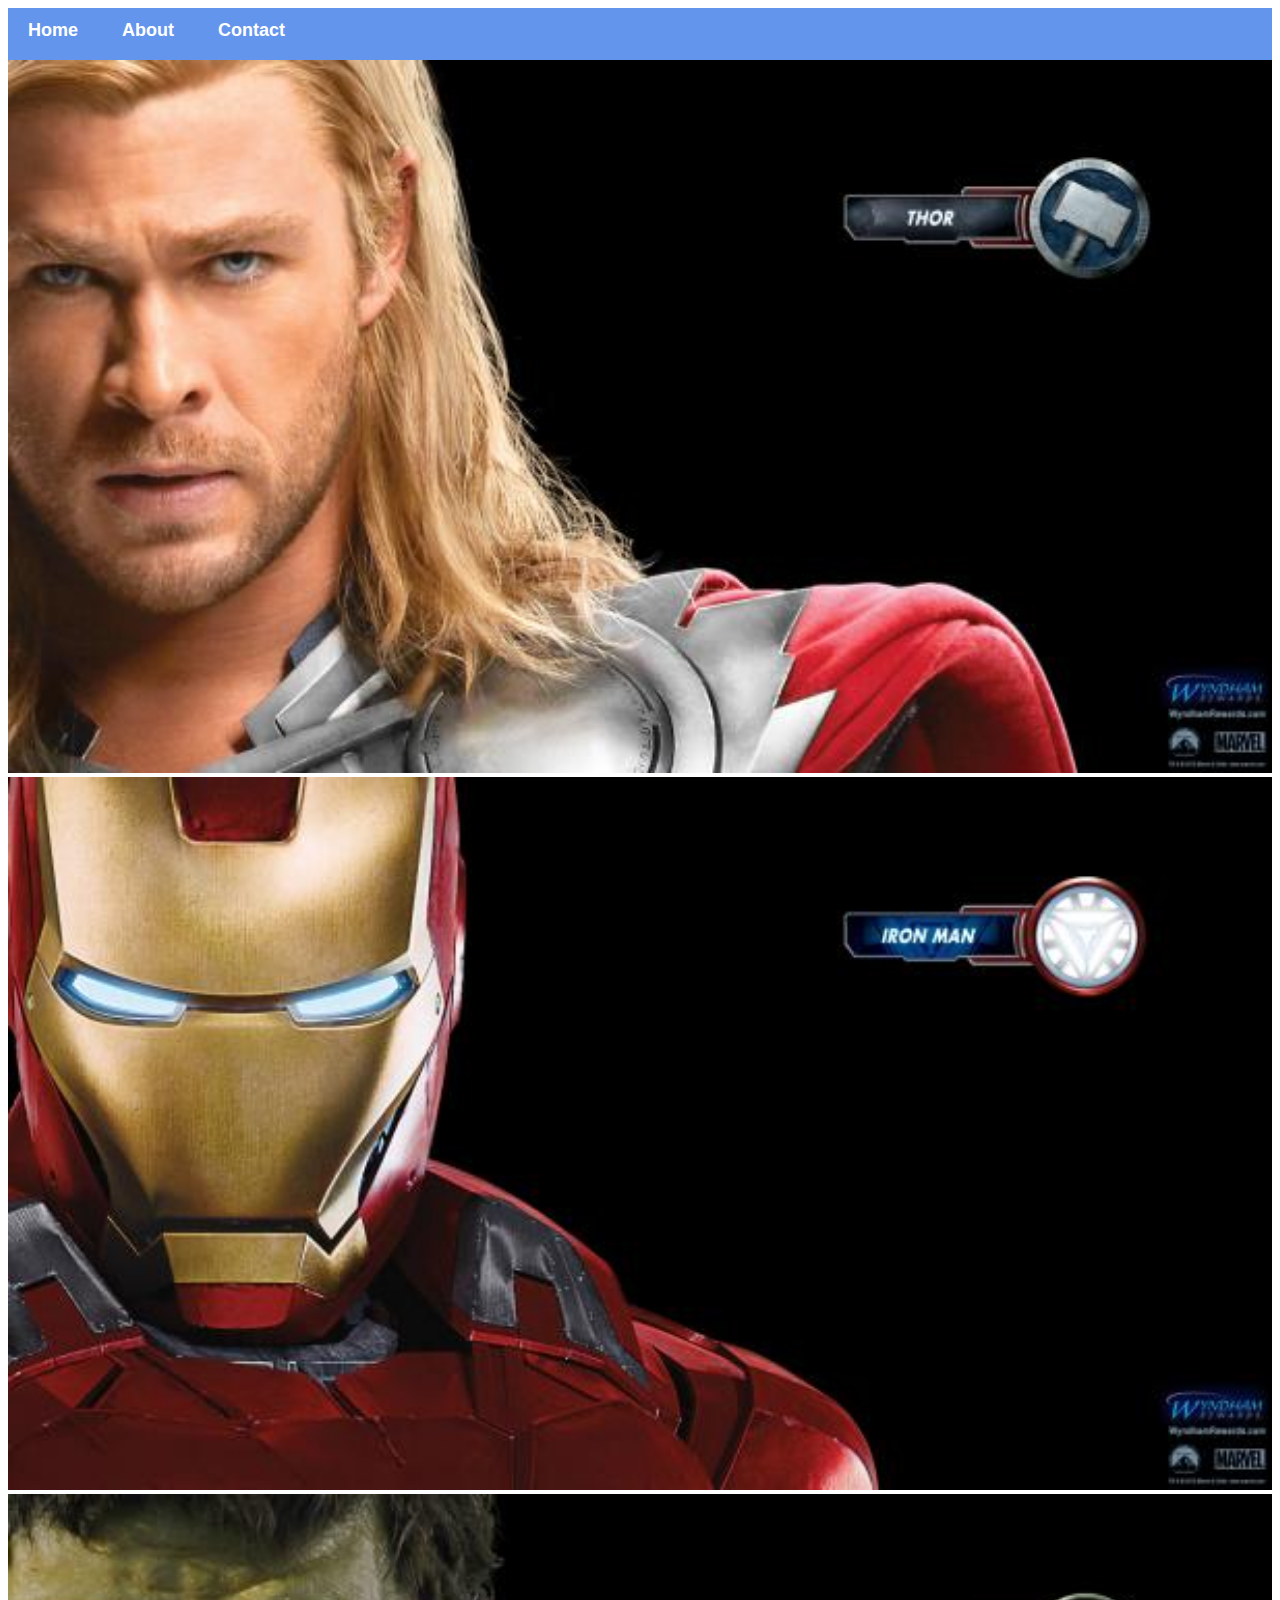
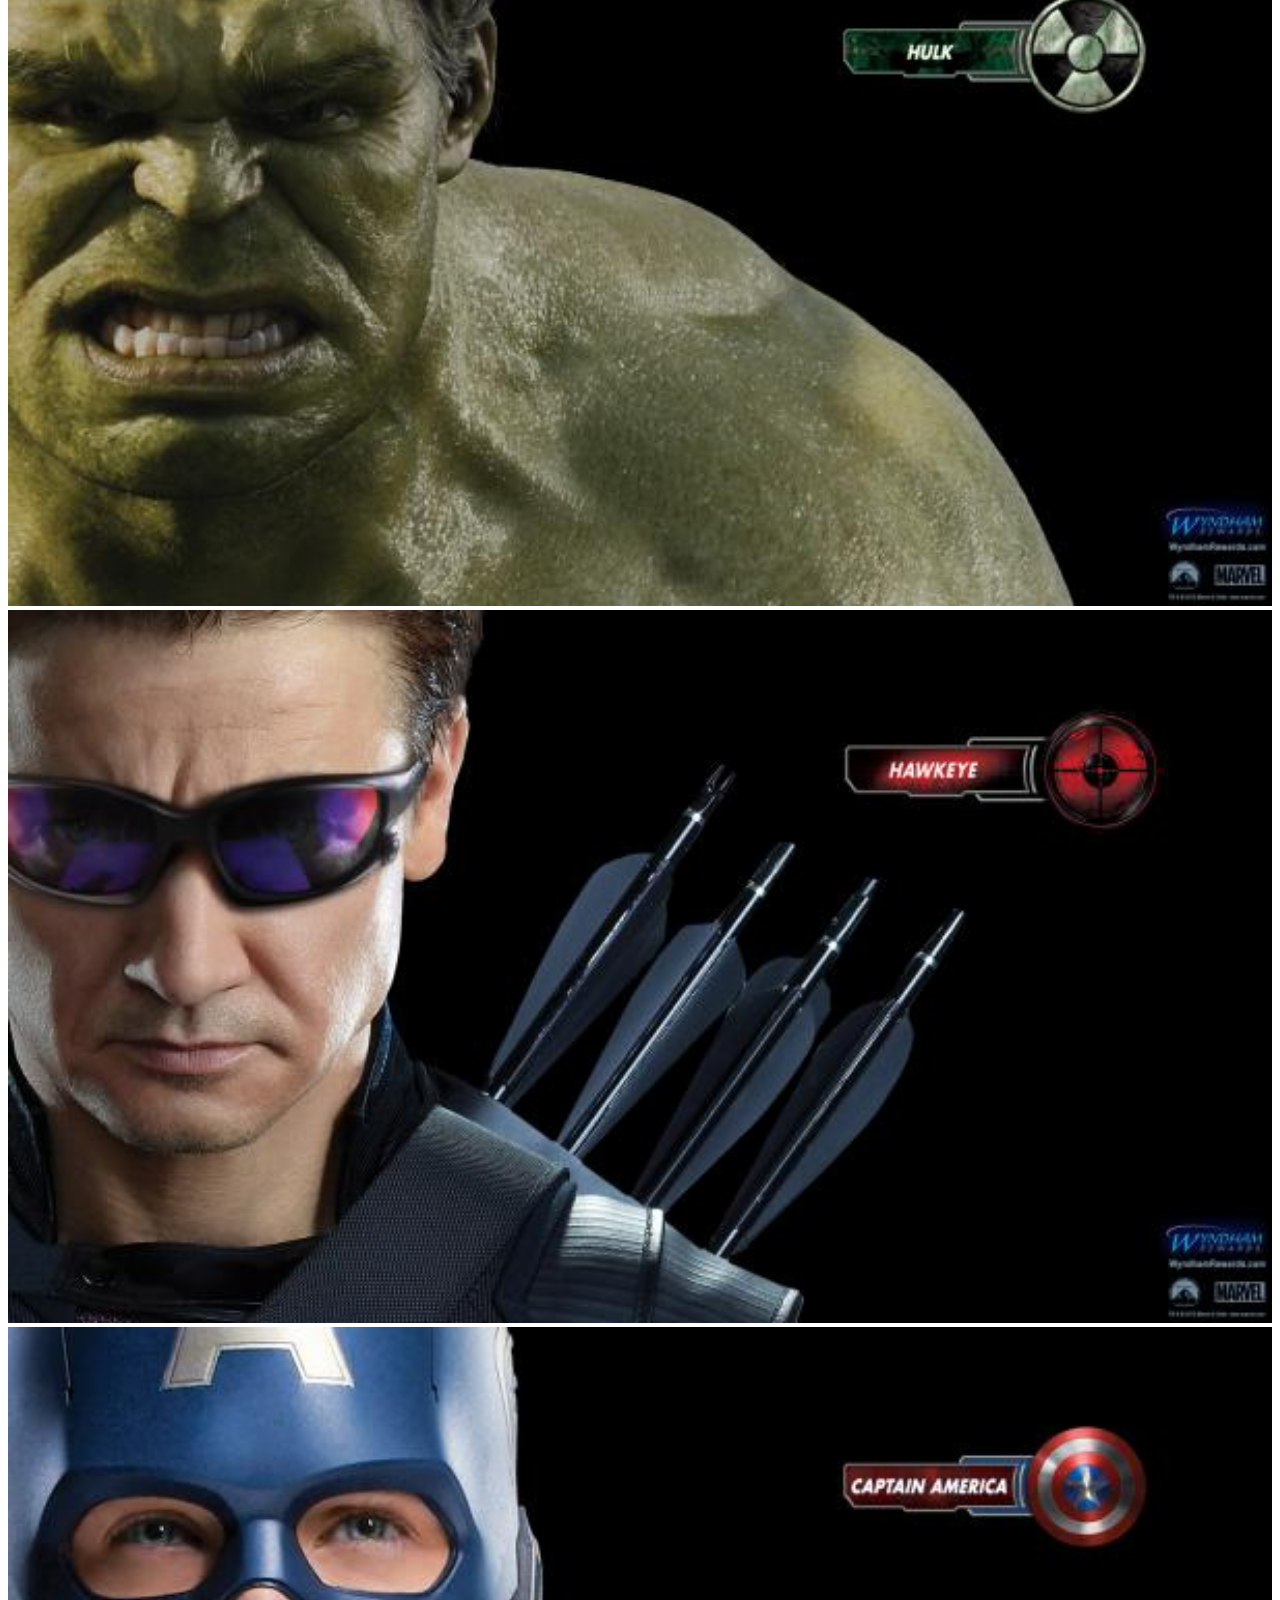
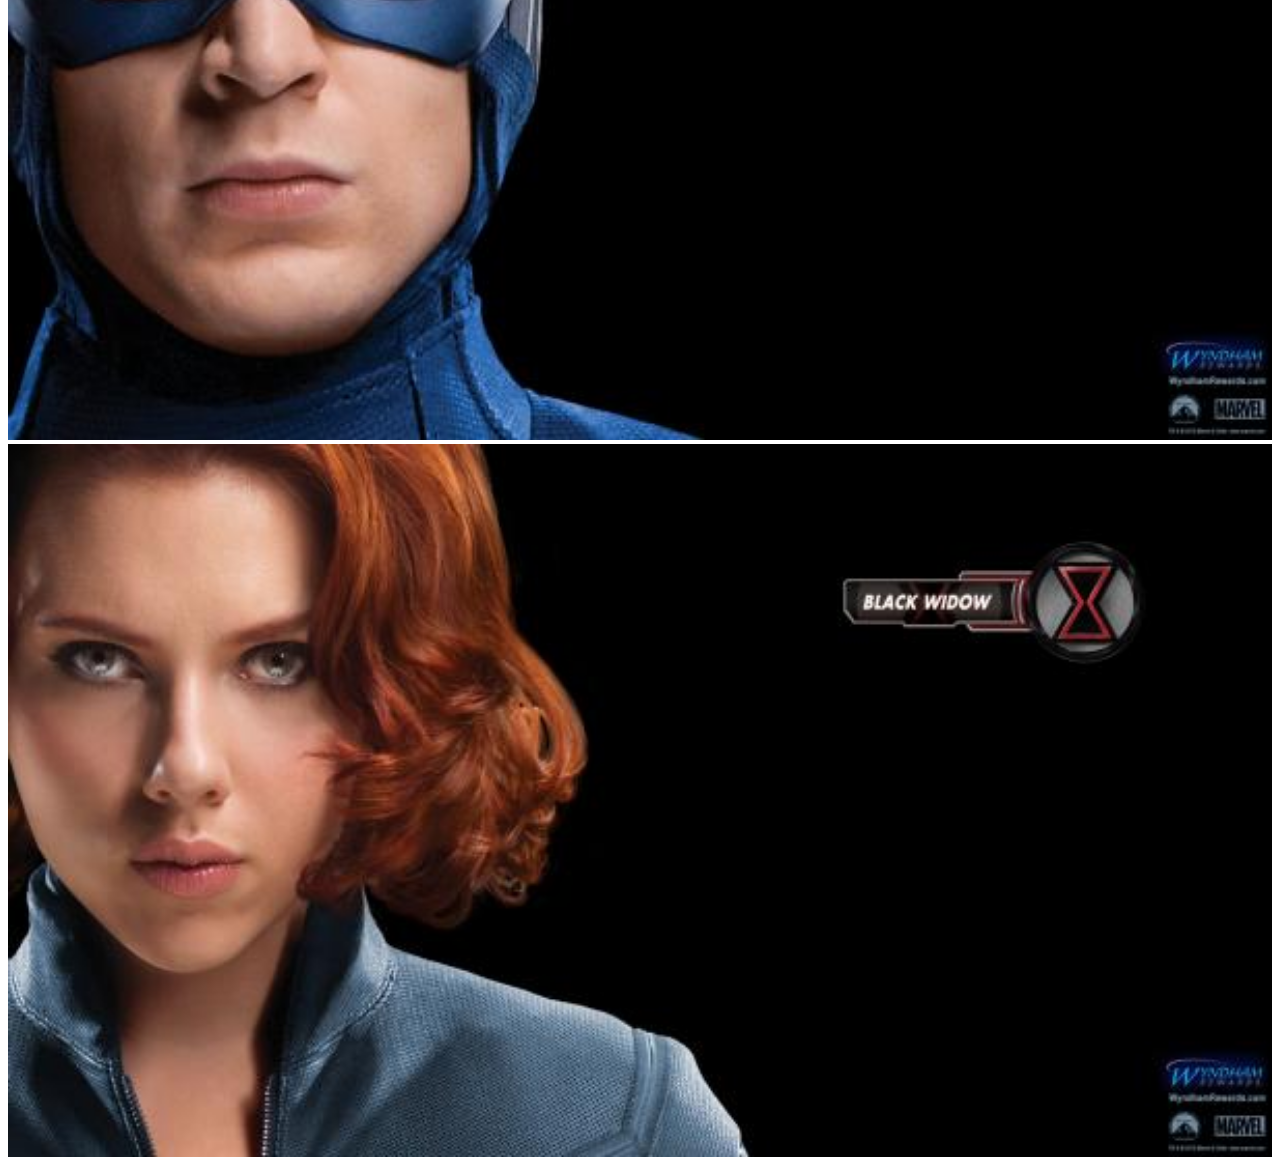
==== index.html @ 0002c3bf "Added Project Files" ====
<!DOCTYPE html>
<html>
    <head>
    <link rel="stylesheet" href="style.css">

    </head>
    <body>
        <div id="menu">
            <a href="index.html">Home</a>
            <a href="about.html">About</a>
            <a href="contact.html">Contact</a>
        </div>
        <div class="gallery">
            <a href="avenger-1.html"><img src="images/avengers_01.jpg" /></a>
            <a href="avenger-2.html"><img src="images/avengers_02.jpg" /></a>
            <a href="avenger-3.html"><img src="images/avengers_03.jpg" /></a>
            <a href="avenger-4.html"><img src="images/avengers_04.jpg" /></a>
            <a href="avenger-5.html"><img src="images/avengers_05.jpg" /></a>
            <a href="avenger-6.html"><img src="images/avengers_06.jpg" /></a>
        </div>
    
    </body>
</html>
---- style.css ----
.gallery img{
    width: 100%;
}

h2{
    font-family: Impact, fantasy;
    text-align: center;
    font-size: 30px;
    color: cornflowerblue;
    font-style: italic
}

h4{
    font-family: Impact, fantasy;
    font-size: 20px;
    font-style: italic;
    color: cornflowerblue;
}

p{
    font-family: Helvetica, sans-serif;
}

#menu{
    width: 100%;
    height: 40px;
    background-color: cornflowerblue;
    padding-top: 12px;
}

#menu a{
    color: white;
    font-family: Helvetica, sans-serif;
    font-size: 18px;
    text-decoration: none;
    font-weight: 800;

    padding-left: 20px;
    padding-right: 20px;
}

#menu a:hover{
    color: #5077bd;
}
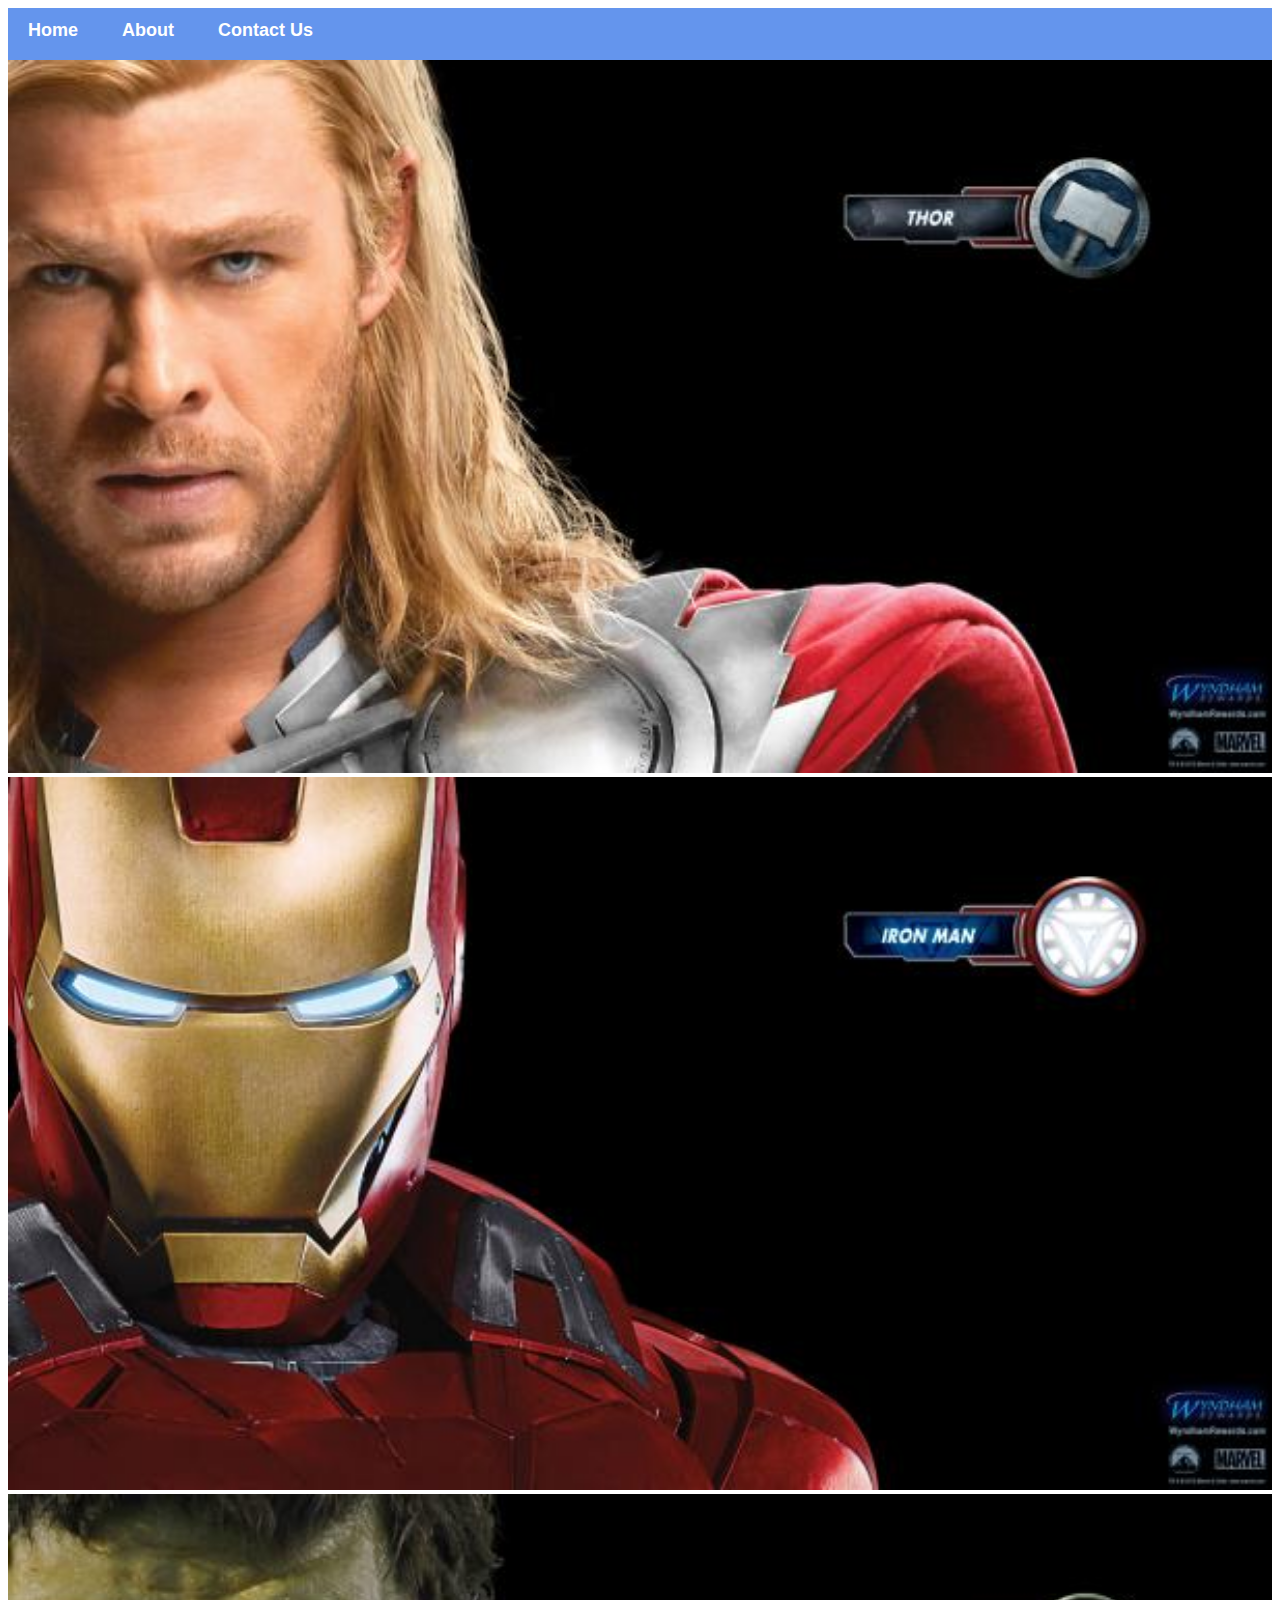
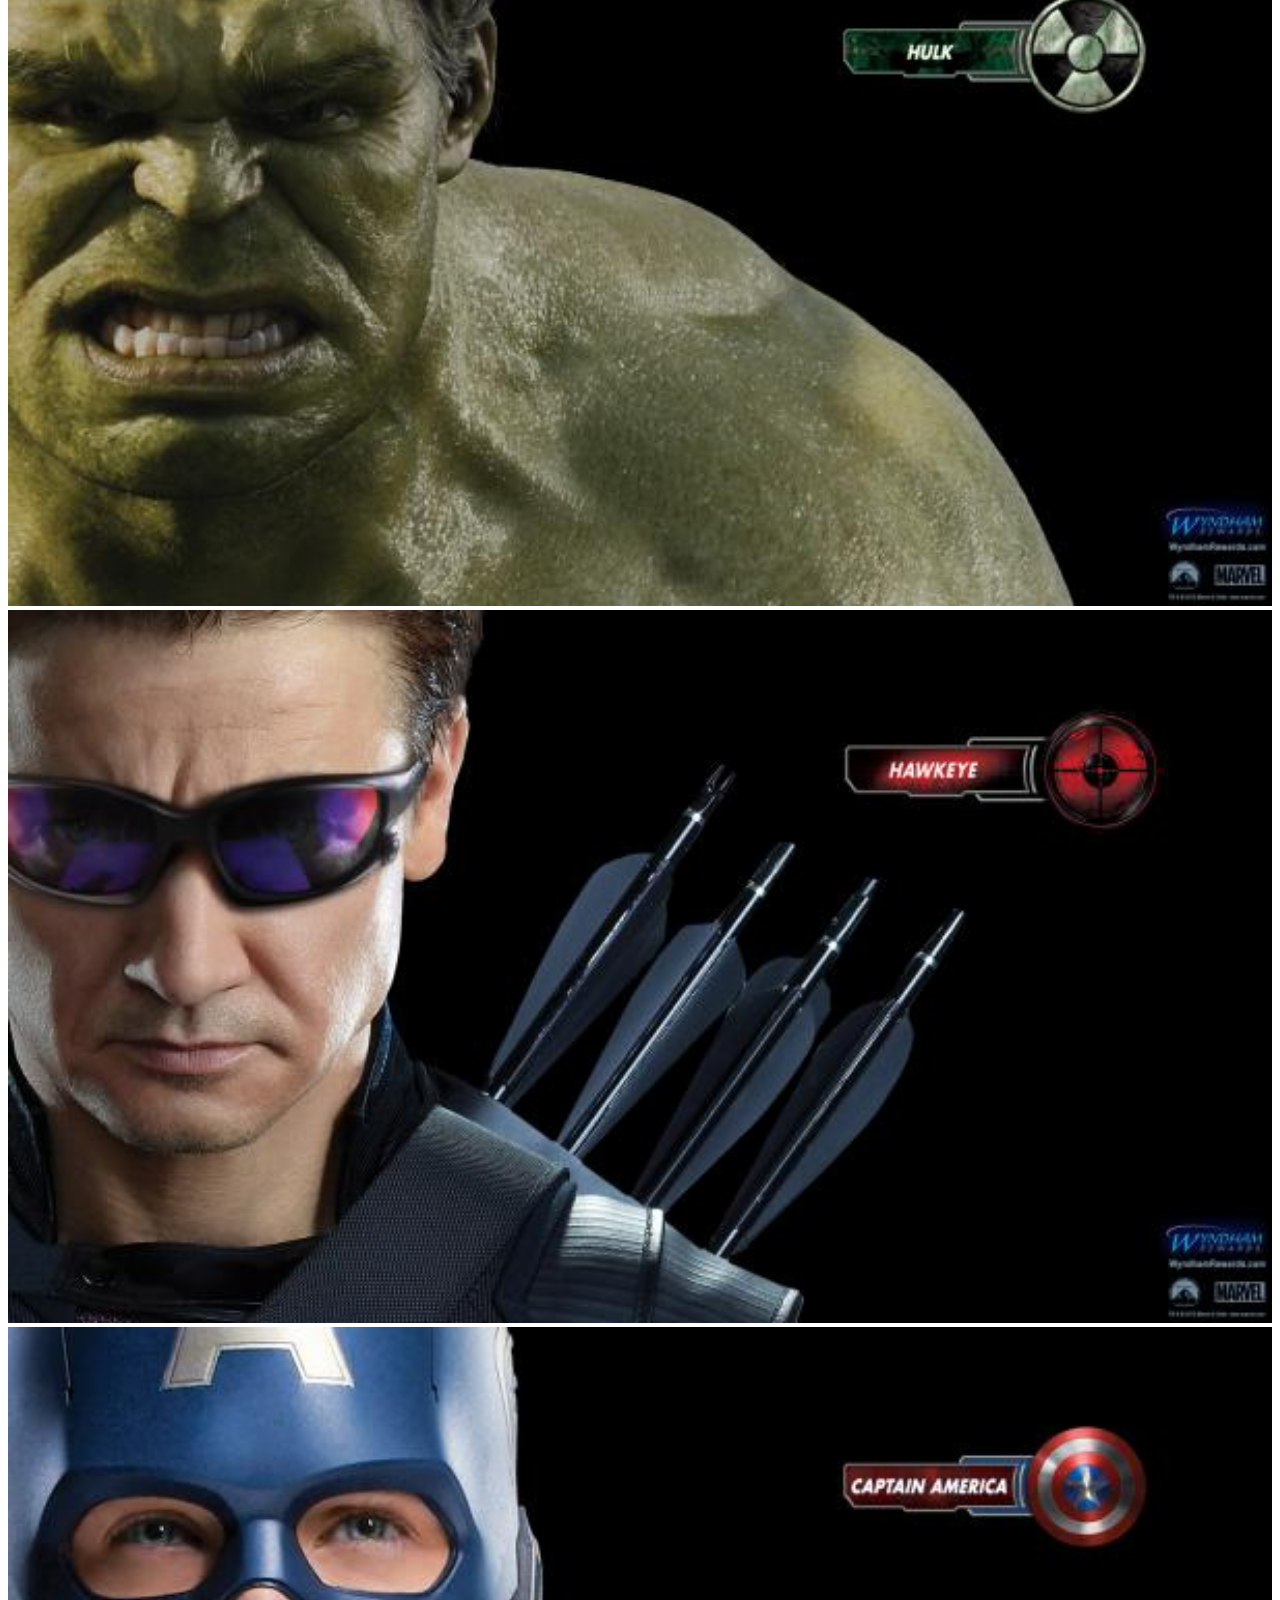
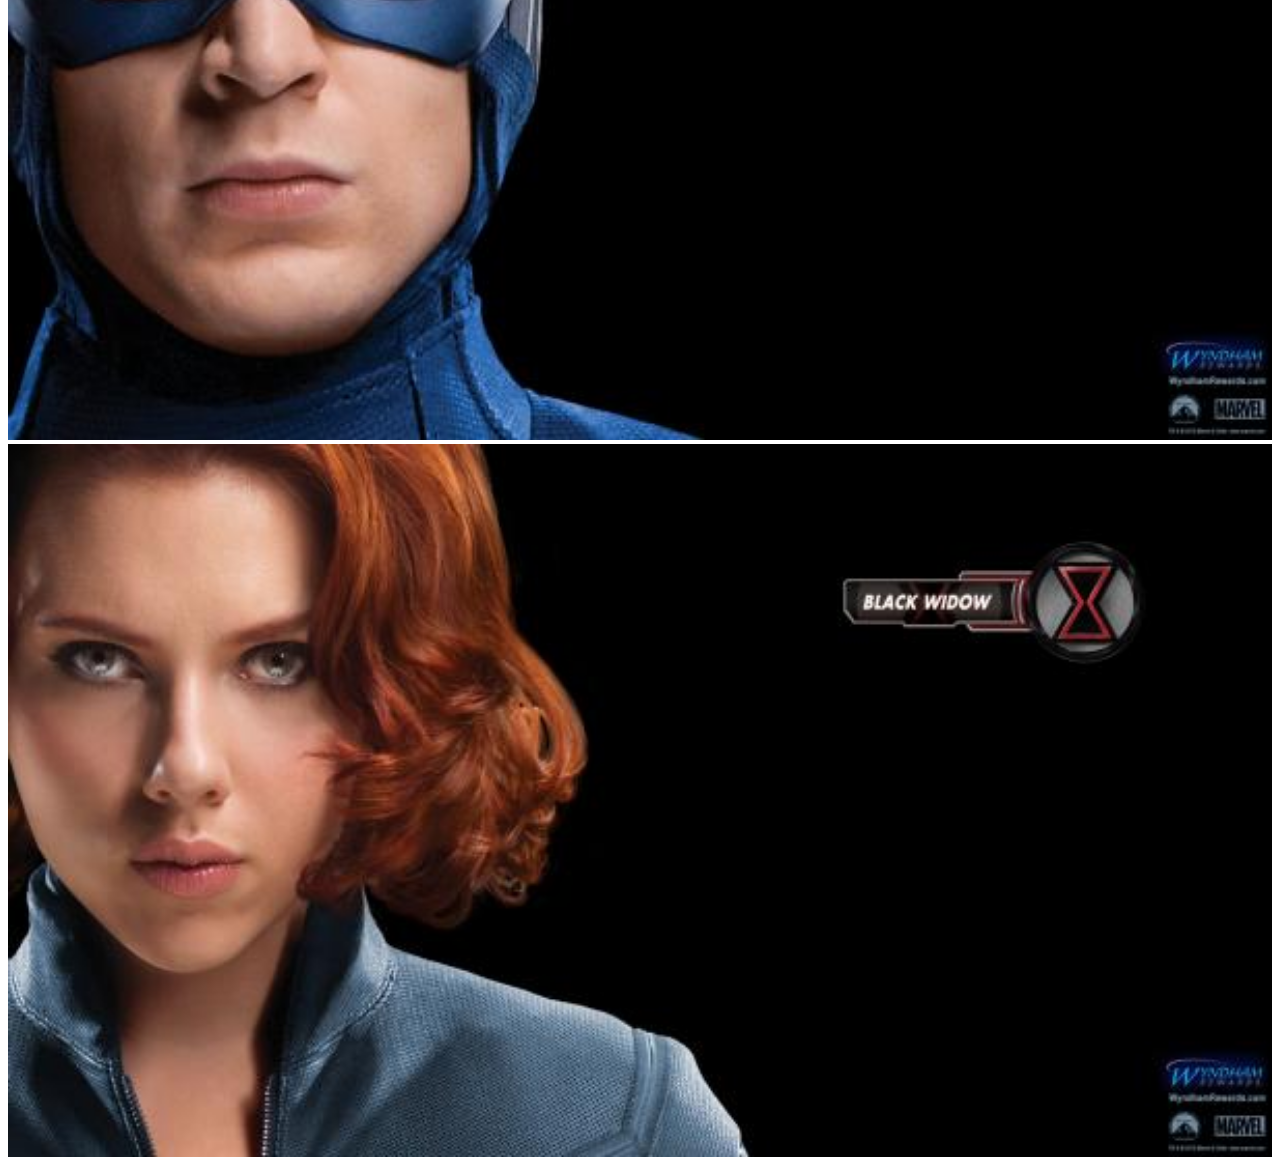
==== commit 24349778: "Changed Contact to "Contact Us"" ====
--- a/index.html
+++ b/index.html
@@ -8,7 +8,7 @@
         <div id="menu">
             <a href="index.html">Home</a>
             <a href="about.html">About</a>
-            <a href="contact.html">Contact</a>
+            <a href="contact.html">Contact Us</a>
         </div>
         <div class="gallery">
             <a href="avenger-1.html"><img src="images/avengers_01.jpg" /></a>
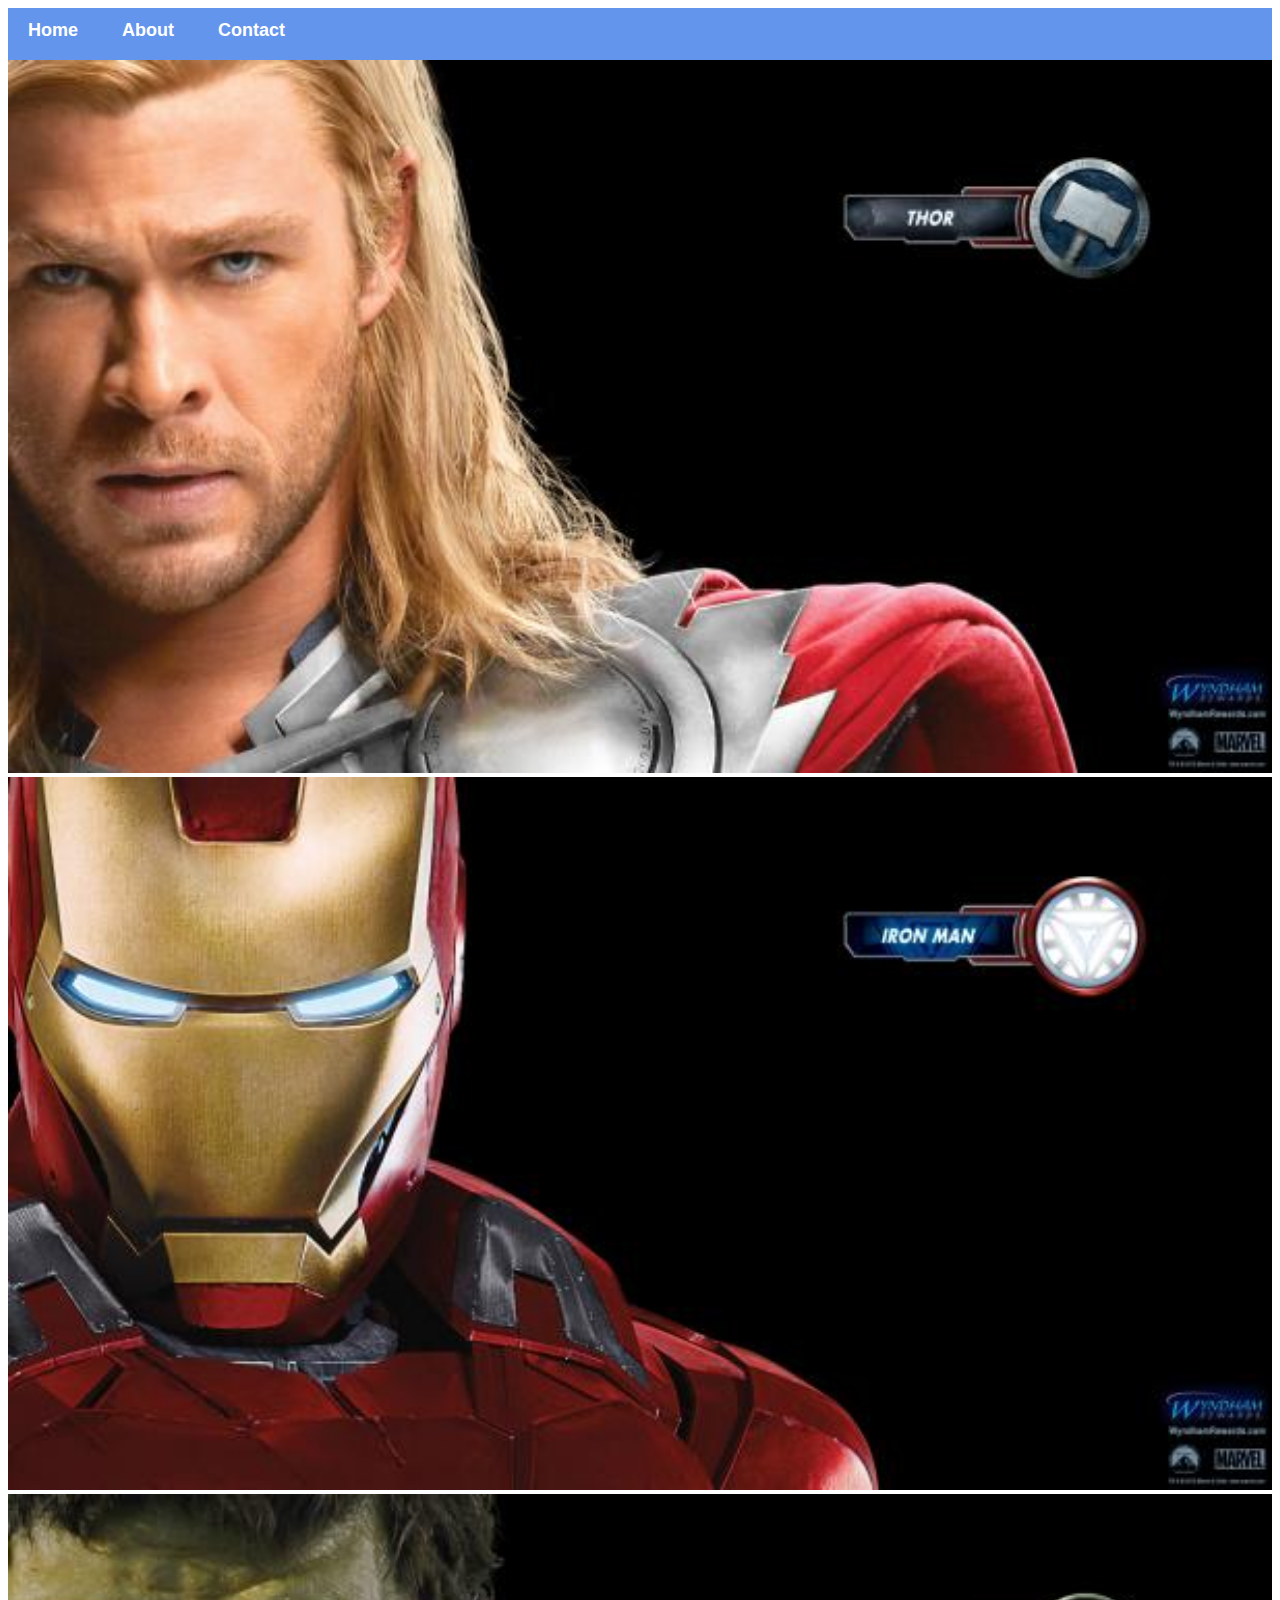
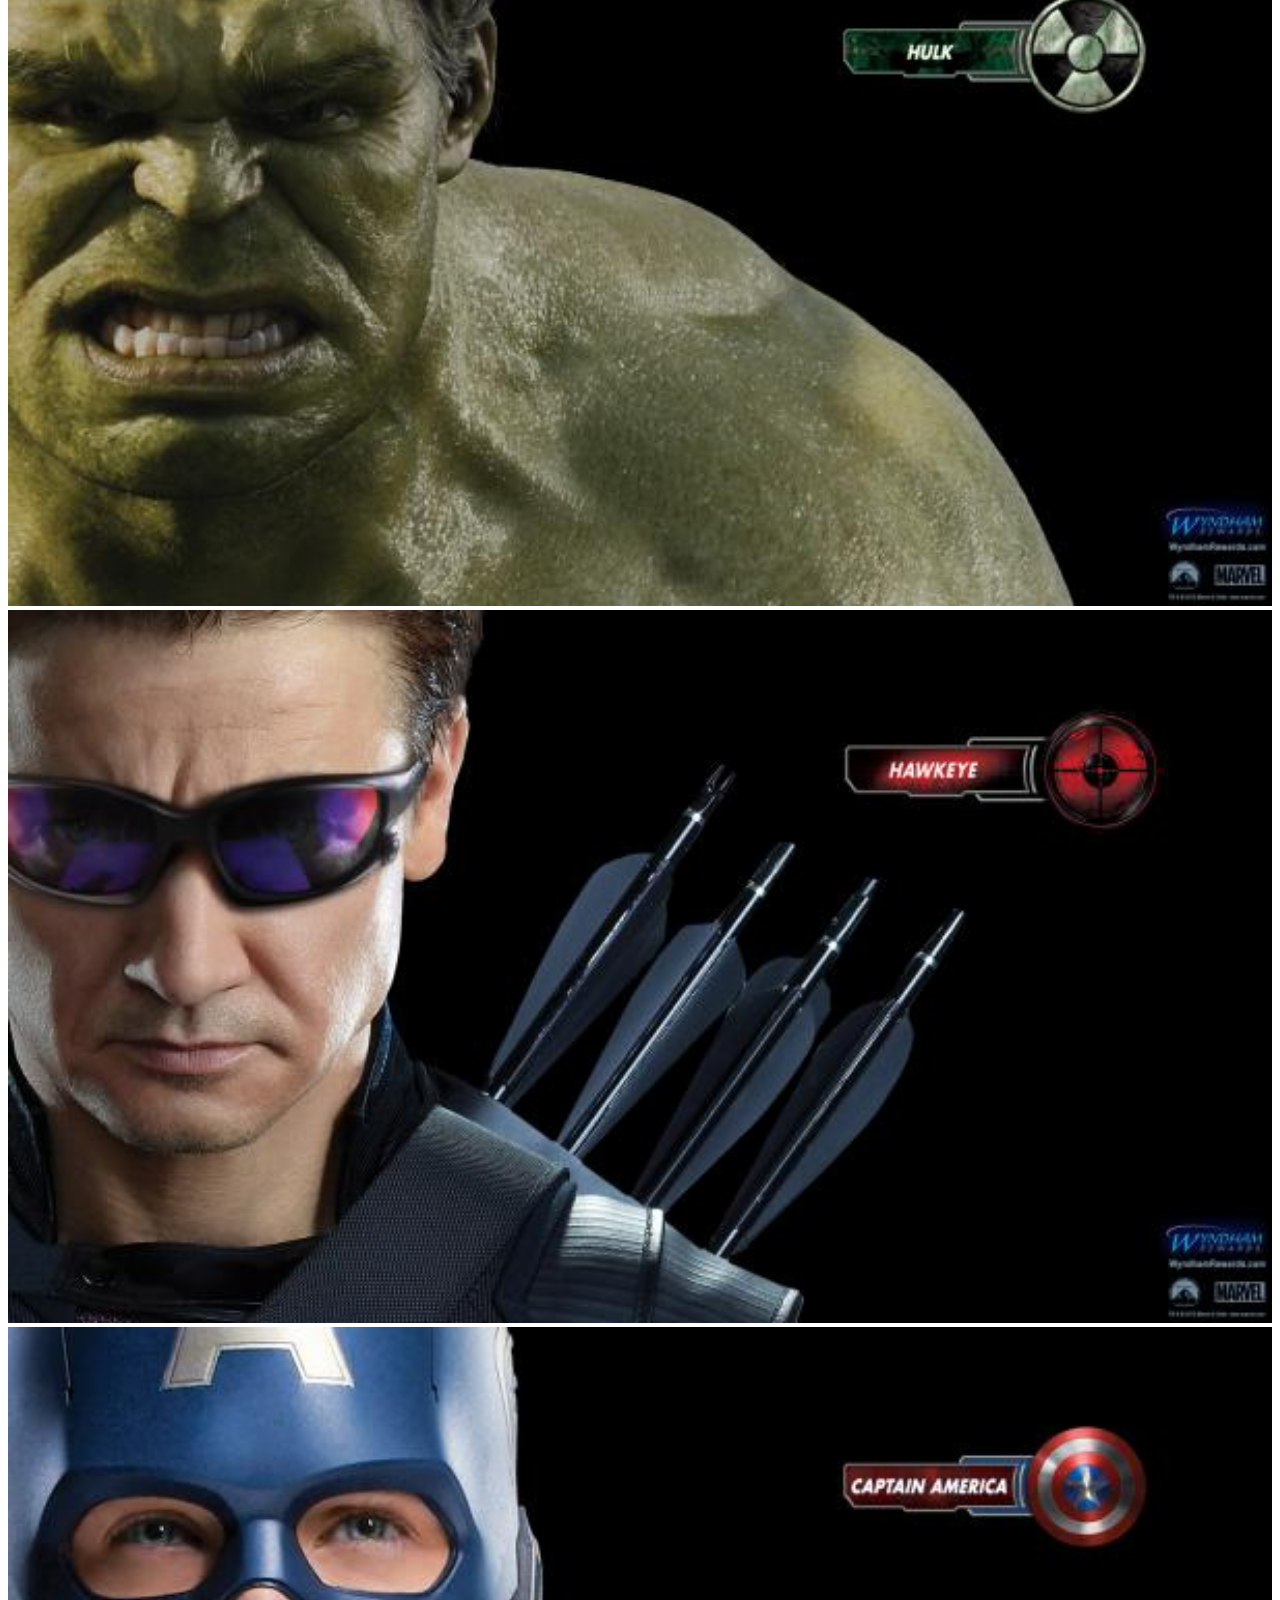
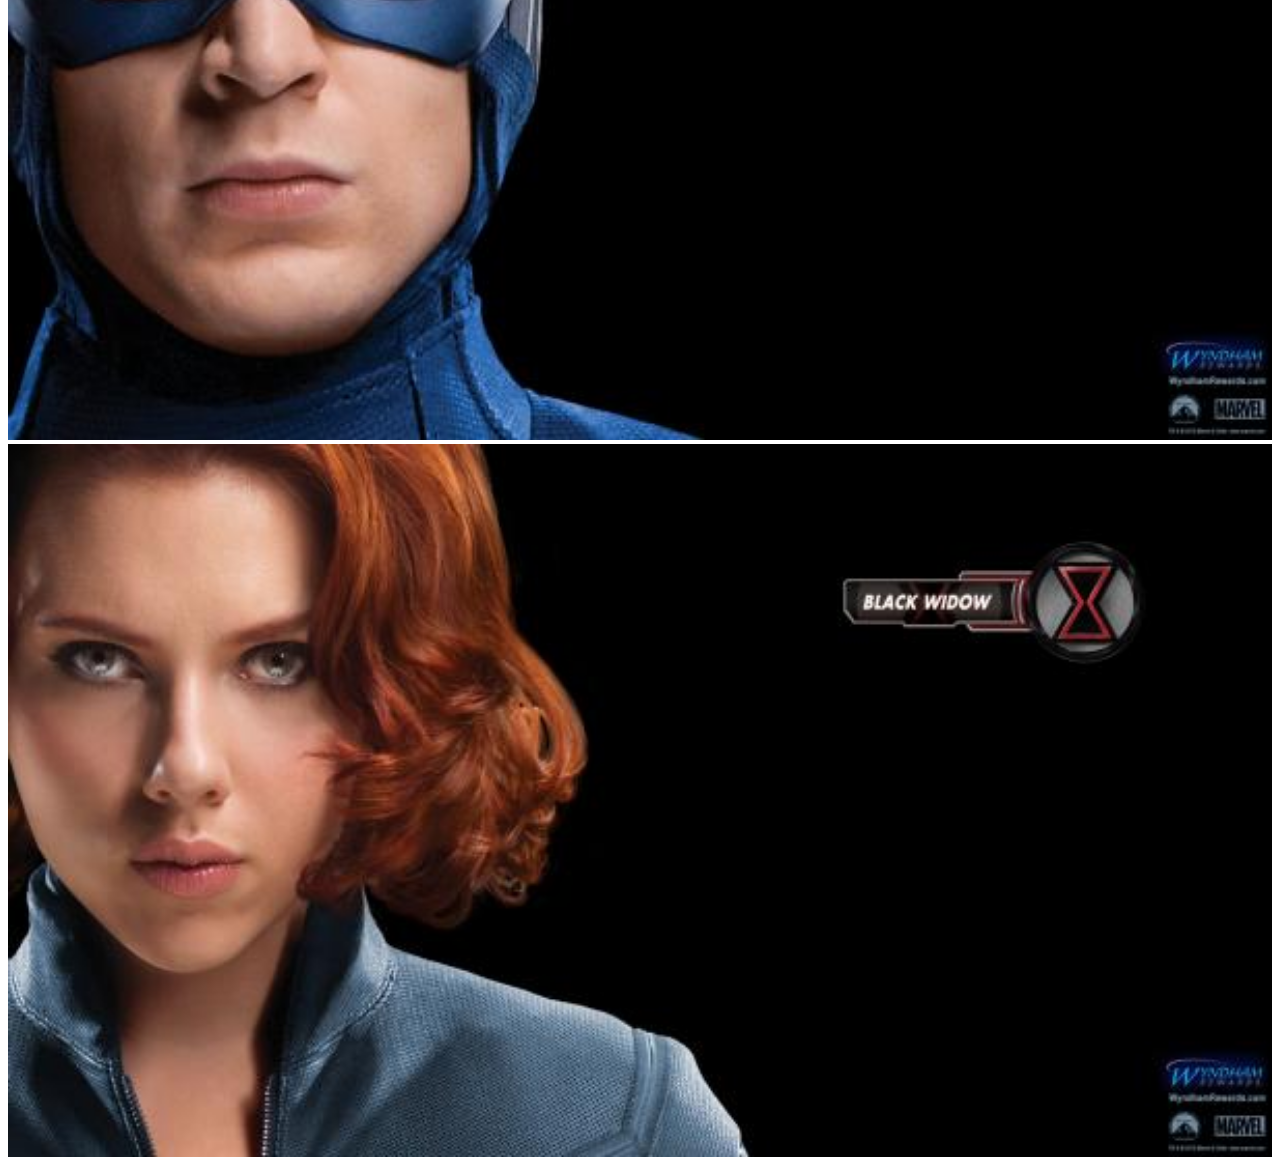
==== commit f0c41e16: "Revert "Changed Contact to "Contact Us""" ====
--- a/index.html
+++ b/index.html
@@ -8,7 +8,7 @@
         <div id="menu">
             <a href="index.html">Home</a>
             <a href="about.html">About</a>
-            <a href="contact.html">Contact Us</a>
+            <a href="contact.html">Contact</a>
         </div>
         <div class="gallery">
             <a href="avenger-1.html"><img src="images/avengers_01.jpg" /></a>
